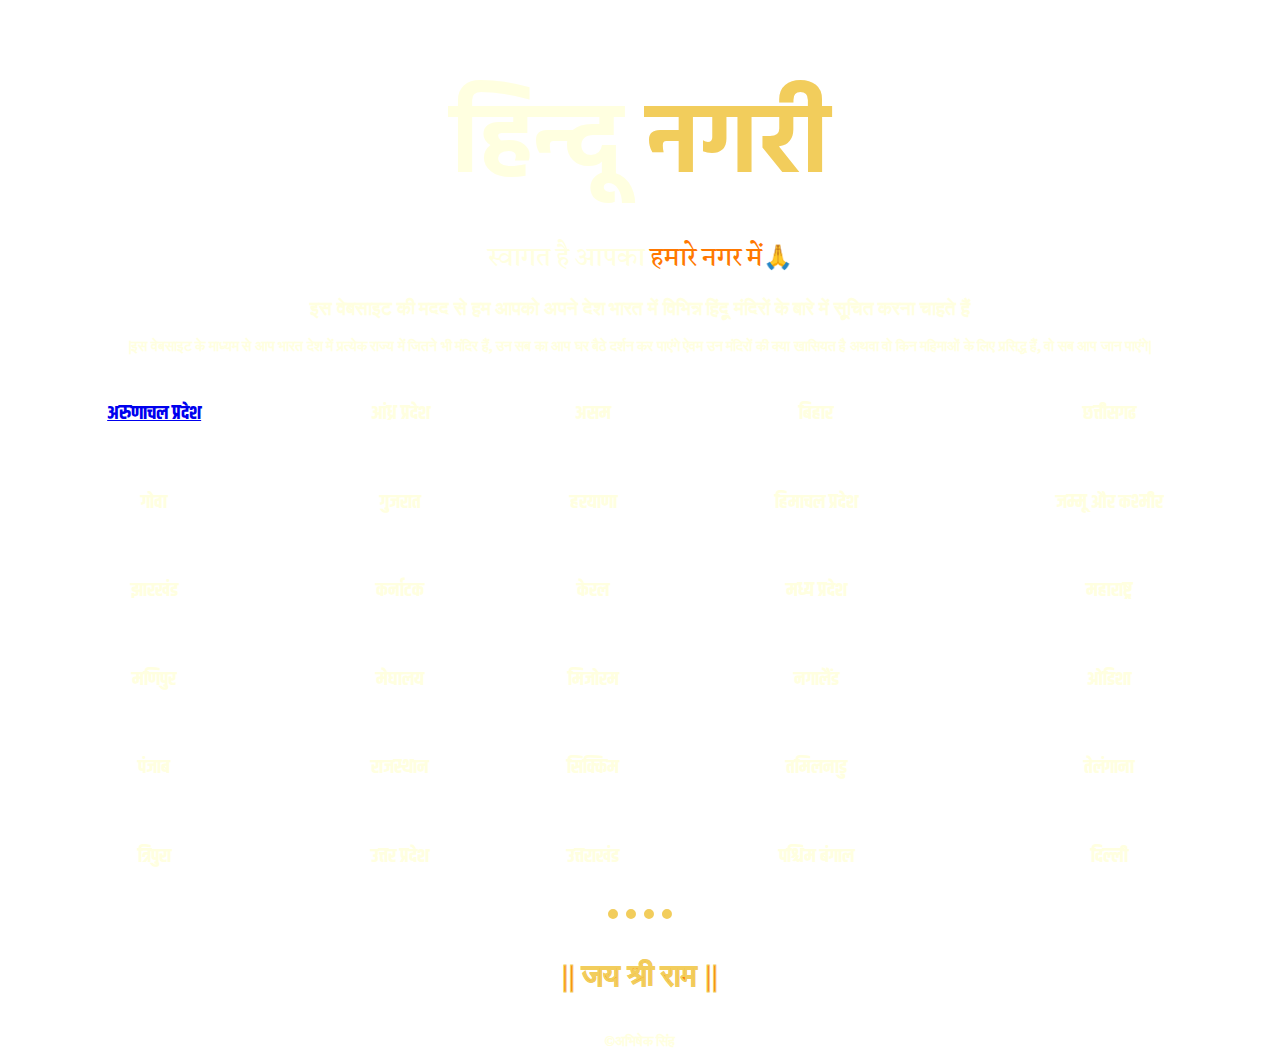
==== index.html @ 78728f63 "Added the html structure and a basic Css changes" ====
<!DOCTYPE html>
<html lang="en">
<head>
    <meta charset="UTF-8">
    <meta http-equiv="X-UA-Compatible" content="IE=edge">
    <meta name="viewport" content="width=device-width, initial-scale=1.0">
    <link rel="stylesheet" href="styles.css">
    <link rel="shortcut icon" href="/images/icon.png" type="image/x-icon">
    <link rel="preconnect" href="https://fonts.googleapis.com">
<link rel="preconnect" href="https://fonts.gstatic.com" crossorigin>
<link href="https://fonts.googleapis.com/css2?family=Hind:wght@400;700&family=Khand:wght@600&family=Martel:wght@900&display=swap" rel="stylesheet">
    <title>🙏✨हिन्दू नगरी✨🙏</title>
</head>
<body>
    <h1>हिन्दू <span>नगरी</span></h1>
    
    <h2>स्वागत है आपका <span class="second">हमारे नगर में</span>🙏</h2>
    <h3>इस वेबसाइट की मदद से हम आपको अपने देश भारत में विभिन्न हिंदू मंदिरों के बारे में सूचित करना चाहते हैं</h3>
    <p>|इस वेबसाइट के माध्यम से आप भारत देश में प्रत्येक राज्य में जितने भी मंदिर हैं, उन सब का आप घर बैठे दर्शन कर पाएंगे ऐवम उन मंदिरों की क्या खासियत है अथवा वो किन महिमाओं के लिए प्रसिद्ध हैं, वो सब आप जान पाएंगे|</p>
    
    <table align="center">
        <tr align="center">
            <td><h3> <a href="arunachal.html">अरुणाचल प्रदेश</a> </h3></td>
            <td><h3>आंध्र प्रदेश</h3></td>
            <td><h3>असम</h3></td>
            <td><h3>बिहार</h3></td>
            <td><h3>छत्तीसगढ</h3></td>        
        </tr>
        <tr align="center">
            <td><h3>गोवा</h3></td>
            <td><h3>गुजरात</h3></td>
            <td><h3>हरयाणा</h3></td>
            <td><h3>हिमाचल प्रदेश</h3></td>
            <td><h3>जम्मू और कश्मीर</h3></td>        
        </tr>
        <tr align="center">
            <td><h3>झारखंड</h3></td>
            <td><h3>कर्नाटक</h3></td>
            <td><h3>केरल</h3></td>
            <td><h3>मध्य प्रदेश</h3></td>
            <td><h3>महाराष्ट्र</h3></td>        
        </tr>
        <tr align="center">
            <td><h3>मणिपुर</h3></td>
            <td><h3>मेघालय</h3></td>
            <td><h3>मिजोरम</h3></td>
            <td><h3>नगालैंड</h3></td>
            <td><h3>ओडिशा</h3></td>        
        </tr>
        <tr align="center">
            <td><h3>पंजाब</h3></td>
            <td><h3>राजस्थान</h3></td>
            <td><h3>सिक्किम</h3></td>
            <td><h3>तमिलनाडु</h3></td>
            <td><h3>तेलंगाना</h3></td>        
        </tr>
        <tr align="center">
            <td><h3>त्रिपुरा</h3></td>
            <td><h3>उत्तर प्रदेश</h3></td>
            <td><h3>उत्तराखंड</h3></td>
            <td><h3>पश्चिम बंगाल</h3></td>
            <td><h3>दिल्ली</h3></td>
        </tr>
    </table>
    <hr>
    <footer>
        <h4>|| जय श्री राम ||</h4>
        <p>©अभिषेक सिंह</p>
    </footer>
</body>
</html>
---- styles.css ----
body{
    background-image: url(/images/bg7.jpg);
    
    background-repeat: no-repeat;
    background-size: cover;
    background-position: center center;
    background-attachment: fixed;
    
}
h1{
    font-family: 'Hind', sans-serif;
    text-align: center;
    color: lightyellow;
    font-size: 100px;
    margin-bottom: 10px;
}
table{
    width: 100%;
}
h2{
    font-family: 'Martel', serif;
    margin-top: 5px;
}
h1,h2,h3,p{
    text-align: center;
    color: lightyellow;
}
h4{
    text-align: center;
    color: #FF7800;
    font-size: 30px;
    -webkit-text-stroke: 1px #F2CD5C;

}
tr,td{
    padding: 10px;
}
span{
    color: #F2CD5C;
}
.second{
    color: #FF7800;
}
p{
    font-size: 14px;
    font-weight: 1000;
}
td{
    font-family: 'Khand', sans-serif;
}
hr{
    border-top: dotted 10px;
    border-bottom: none;
    border-left: none;
    border-right: none;
    width: 5%;
    border-color: #F2CD5C;
}
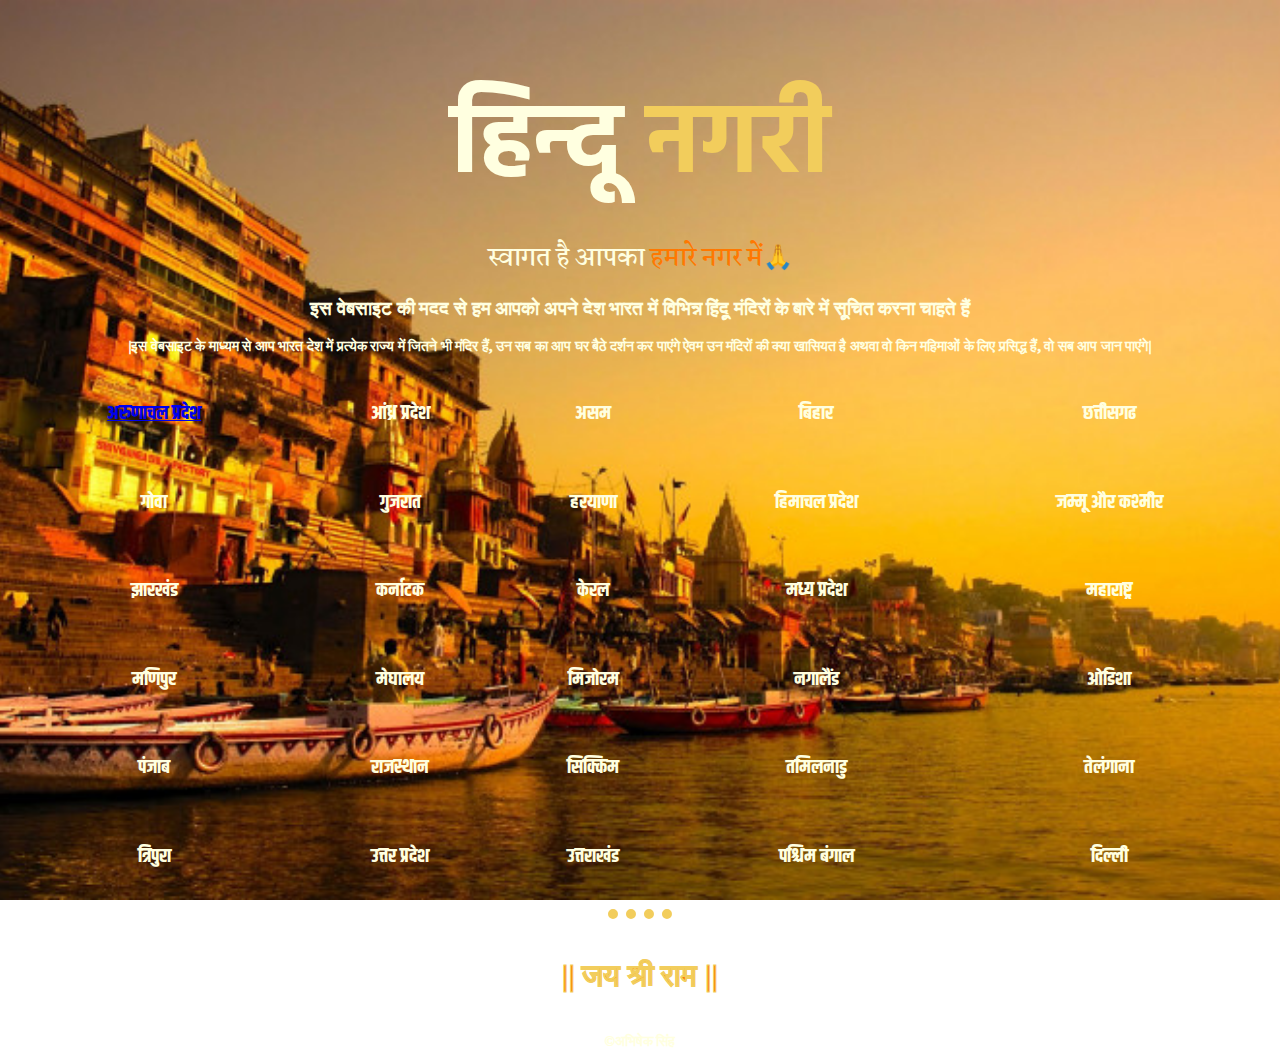
==== commit 33ef8f17: "Update index.html" ====
--- a/index.html
+++ b/index.html
@@ -5,7 +5,7 @@
     <meta http-equiv="X-UA-Compatible" content="IE=edge">
     <meta name="viewport" content="width=device-width, initial-scale=1.0">
     <link rel="stylesheet" href="styles.css">
-    <link rel="shortcut icon" href="/images/icon.png" type="image/x-icon">
+    <link rel="shortcut icon" href="./icon.png" type="image/x-icon">
     <link rel="preconnect" href="https://fonts.googleapis.com">
 <link rel="preconnect" href="https://fonts.gstatic.com" crossorigin>
 <link href="https://fonts.googleapis.com/css2?family=Hind:wght@400;700&family=Khand:wght@600&family=Martel:wght@900&display=swap" rel="stylesheet">
@@ -68,4 +68,4 @@
         <p>©अभिषेक सिंह</p>
     </footer>
 </body>
-</html>+</html>
--- a/styles.css
+++ b/styles.css
@@ -1,5 +1,5 @@
 body{
-    background-image: url(/images/bg7.jpg);
+    background-image: url(./bg7.jpg);
     
     background-repeat: no-repeat;
     background-size: cover;
